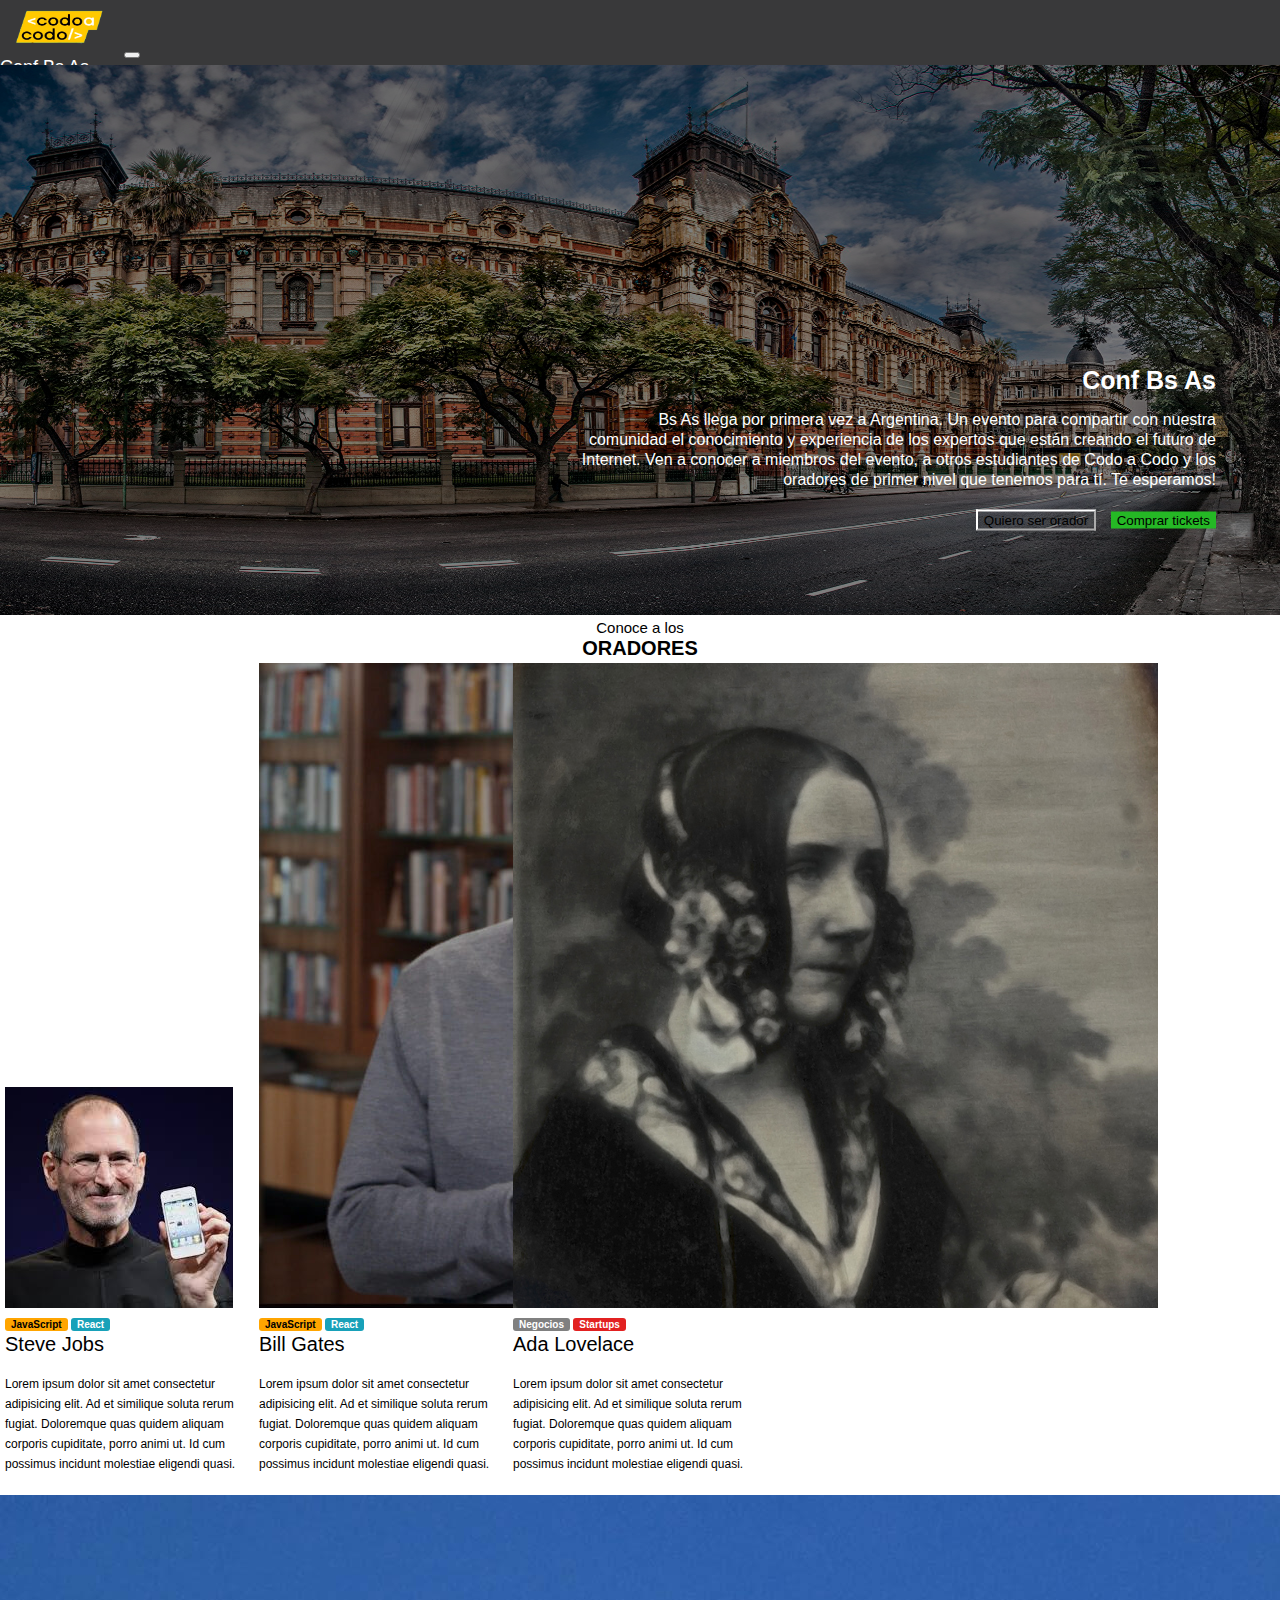
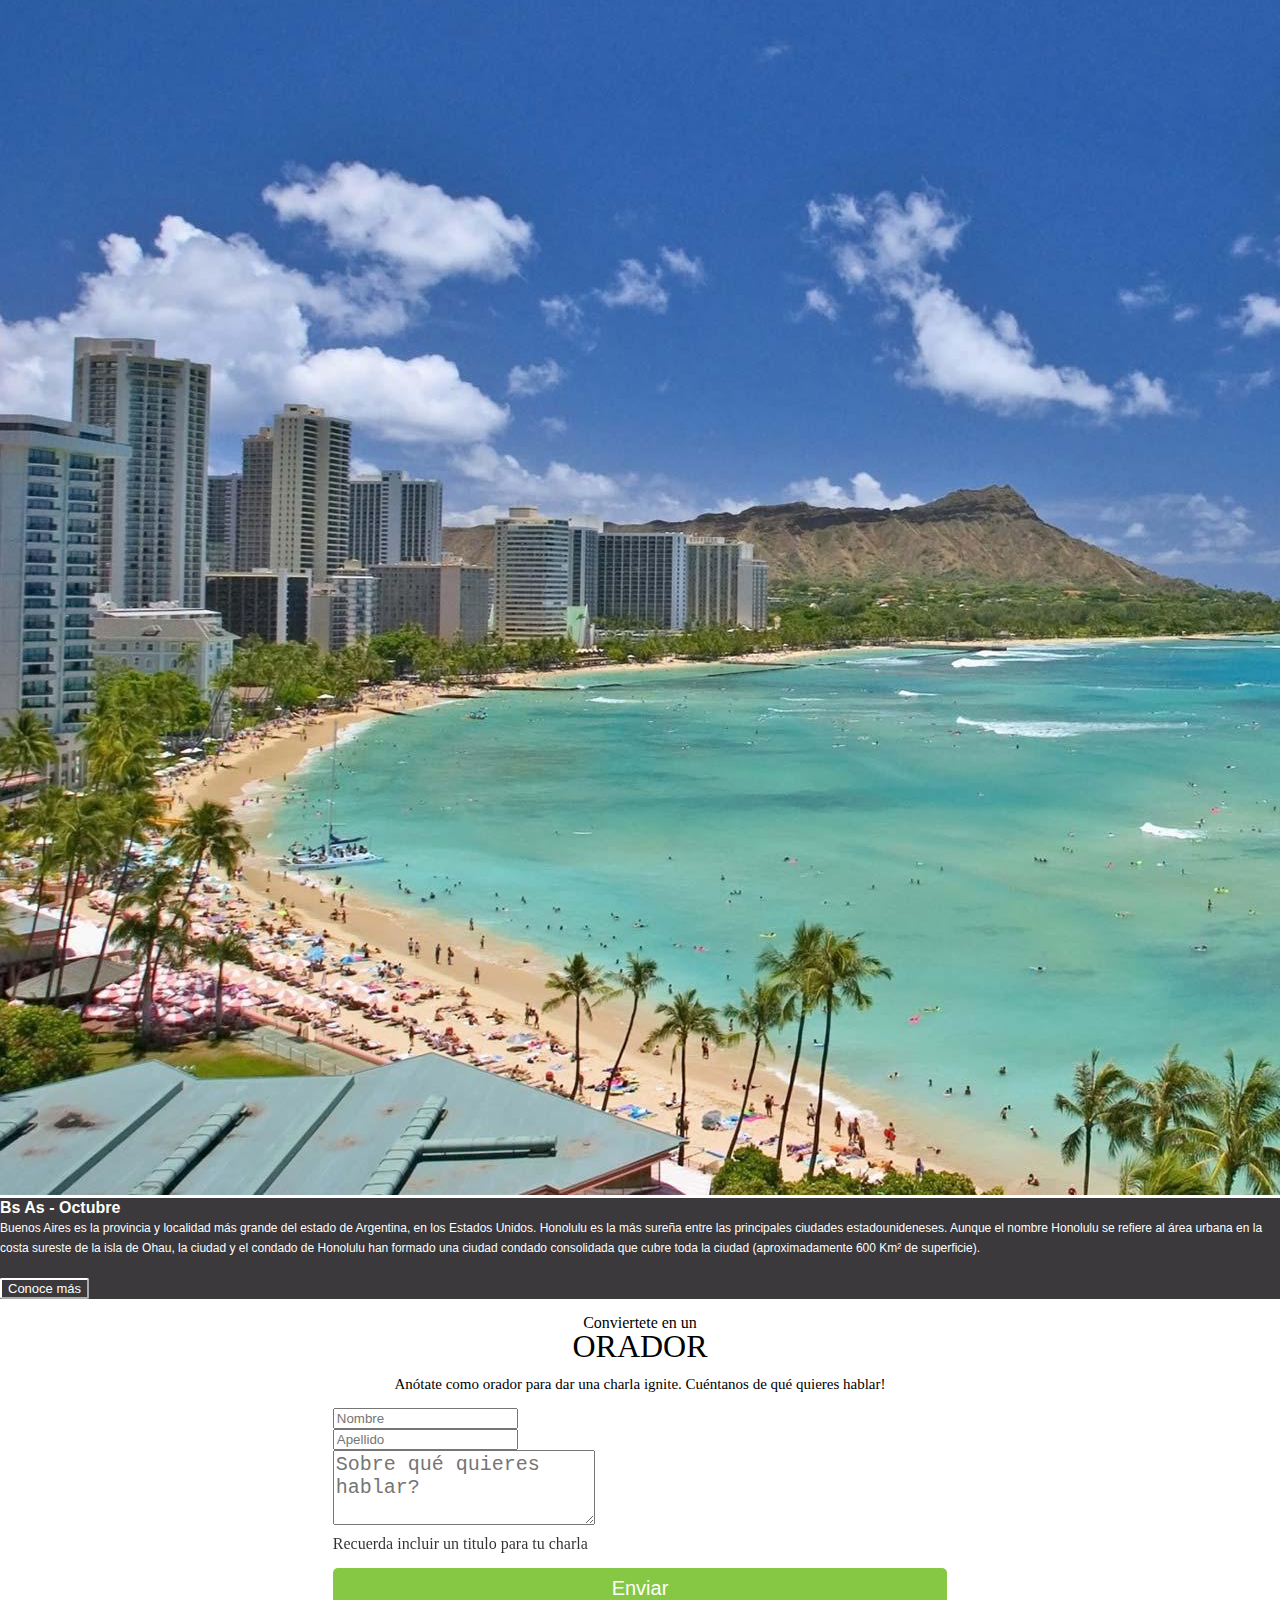
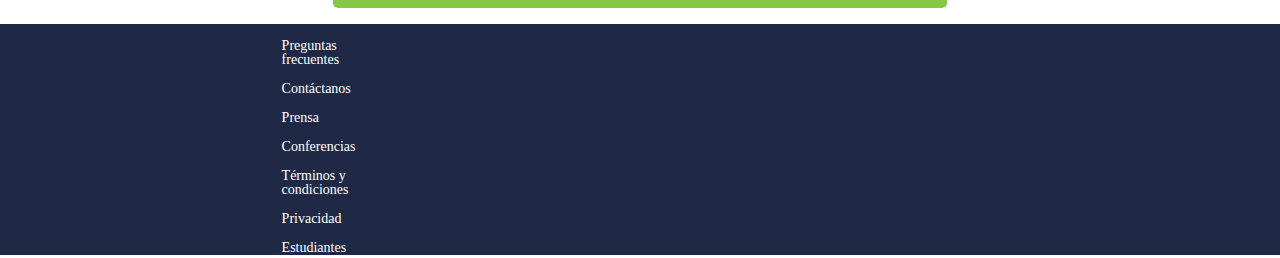
==== index.html @ 850bb603 "Se agregaron los archivos correspondientes" ====
<!DOCTYPE html>
<html>

<head>
  <meta charset='utf-8'>
  <meta http-equiv='X-UA-Compatible' content='IE=edge'>
  <title>Codo a Codo</title>
  <meta name='viewport' content='width=device-width, initial-scale=1'>
  <link href="https://cdn.jsdelivr.net/npm/bootstrap@5.2.1/dist/css/bootstrap.min.css" rel="stylesheet"
    integrity="sha384-iYQeCzEYFbKjA/T2uDLTpkwGzCiq6soy8tYaI1GyVh/UjpbCx/TYkiZhlZB6+fzT" crossorigin="anonymous">
  <link rel="stylesheet" href="reset.css">
  <link rel="stylesheet" href="style.css">
</head>

<body>

  <header>

    <nav class="navbar navbar-expand-lg">
      <div class="container-fluid">
        <a class="navbar-brand" href="#"></a>
        <img src="codoacodo.png" alt="Logo" width="120" height="55" class="d-inline-block align-text-top">
        <button class="navbar-toggler" type="button" data-bs-toggle="collapse" data-bs-target="#navbarText"
          aria-controls="navbarText" aria-expanded="false" aria-label="Toggle navigation">
          <span class="navbar-toggler-icon"></span>
        </button>
        <div class="collapse navbar-collapse" id="navbarText">
          <ul class="navbar-nav me-auto mb-2 mb-lg-0">
            <li class="nav-item nav-titulo">
              <a class="nav-link active" aria-current="page" href="#" style="color:white;">Conf Bs As</a>
            </li>
          </ul>
          <ul class="nav justify-content-end item-izquierdo">
            <li class="nav-item">
              <a class="nav-link active" aria-current="page" href="#" style="color:white ;">La conferencia</a>
            </li>
            <li class="nav-item">
              <a class="nav-link disabled">Los oradores</a>
            </li>
            <li class="nav-item">
              <a class="nav-link disabled">El lugar y la fecha</a>
            </li>
            <li class="nav-item">
              <a class="nav-link disabled">Conviértete en orador</a>
            </li>
            <li class="nav-item">
              <a class="nav-link" href="#" style="color:rgb(54, 166, 61 ) ;">Comprar ticketes</a>
            </li>
          </ul>
        </div>
      </div>
    </nav>
  </header>
  <main>
    <div class="contenedor">
      <img src="ba1.jpg" class="foto" />
      <div class="texto-bsas">
        <div class="titulo" style="font-size: 25px;">Conf Bs As</div><br>
        <p class="centrado">Bs As llega por primera vez a Argentina. Un evento para compartir con
          nuestra comunidad el conocimiento y experiencia de los expertos que
          están creando el futuro de Internet. Ven a conocer a miembros del
          evento, a otros estudiantes de Codo a Codo y los oradores de primer
          nivel que tenemos para tí. Te esperamos!</p>
        <br>
        <div class="card-body buttons">
          <button type="button" class="btn btn-outline-light orador-btn">Quiero ser orador</button>
          <button type="button" class="btn btn-success ticket">Comprar tickets</button>
        </div>
      </div>
    </div>
    <div class="titulo-card">
      <h3>Conoce a los</h3>
      <h1>ORADORES</h1>

    </div>

    <div class="container-fluid text-center">
      <div class="card" id="steve">
        <img src="steve.jpg" class="card-img-top" alt="foto de Steve Jobs">
        <div class="card-body botones">
          <button type="button" class="javascript">JavaScript</button>
          <button type="button" class="react">React</button>
          <h5 class="tituloCard" style="font-size:20px ;">Steve Jobs</h5>
          <br>
          <p class="card-text">Lorem ipsum dolor sit amet consectetur adipisicing elit. Ad et similique soluta rerum
            fugiat. Doloremque quas quidem aliquam corporis cupiditate, porro animi ut. Id cum possimus incidunt
            molestiae eligendi quasi.</p>
        </div>
      </div>

      <div class="card" id="bill">
        <img src="bill.jpg" class="card-img-top" alt="foto de Bill Gates">
        <div class="card-body botones">
          <button type="button" class="javascript">JavaScript</button>
          <button type="button" class="react">React</button>
          <h5 class="tituloCard" style="font-size:20px ;">Bill Gates</h5>
          <br>
          <p class="card-text">Lorem ipsum dolor sit amet consectetur adipisicing elit. Ad et similique soluta rerum
            fugiat. Doloremque quas quidem aliquam corporis cupiditate, porro animi ut. Id cum possimus incidunt
            molestiae eligendi quasi.</p>
        </div>
      </div>

      <div class="card" id="ada">
        <img src="ada.jpeg" class="card-img-top" alt="foto de Ada">
        <div class="card-body botones">
          <button type="button" class="negocios">Negocios</button>
          <button type="button" class="startups">Startups</button>
          <h5 class="tituloCard" style="font-size:20px ;">Ada Lovelace</h5>
          <br>
          <p class="card-text">Lorem ipsum dolor sit amet consectetur adipisicing elit. Ad et similique soluta rerum
            fugiat. Doloremque quas quidem aliquam corporis cupiditate, porro animi ut. Id cum possimus incidunt
            molestiae eligendi quasi.</p>
        </div>
      </div>
    </div>
    <br>

    <div class="card mb-6" style="width: 100%;">
      <div class="row g-0">
        <div class="col-md-6">
          <img src="honolulu.jpg" class="img-fluid" alt="Foto de honolulu">
        </div>
        <div class="col-md-6" style="background:rgb(59, 57, 60);">
          <div class="card-body body-card">
            <h5 class="card-title titulo">Bs As - Octubre</h5>
            <p class="card-text cuerpo">Buenos Aires es la provincia y localidad más grande del estado de Argentina, en
              los Estados Unidos. Honolulu es la más sureña entre las principales ciudades estadounideneses. Aunque el
              nombre Honolulu se refiere al área urbana en la costa sureste de la isla de Ohau, la ciudad y el condado
              de Honolulu han formado una ciudad condado consolidada que cubre toda la ciudad (aproximadamente 600 Km²
              de superficie).</p>
            <br>
            <button type="button" class="boton-card">Conoce más</button>
          </div>
        </div>
      </div>
    </div>
    <br>
    <div class="titulo-formulario">
      <p class="texto">Conviertete en un</p>
      <p class="orador">ORADOR</p>
      <br>
      <p class="texto-orador">Anótate como orador para dar una charla ignite. Cuéntanos de qué quieres hablar!</p>
    </div>
    <br>
    <div class="formulario ">
      <div class="row g-2">
        <div class="col">
          <input type="text" class="form-control" placeholder="Nombre" aria-label="Nombre">
        </div>
        <div class="col">
          <input type="text" class="form-control" placeholder="Apellido" aria-label="Apellido">
        </div>
        <textarea class="form-control" id="exampleFormControlTextarea1" rows="3" placeholder="Sobre qué quieres hablar?"
          style="font-size: 20px;"></textarea>
      </div>
      <p class="recordar">Recuerda incluir un titulo para tu charla</p>
      <br>
      <button class="enviar" type="button">Enviar</button>
    </div>
    </div>
  </main>
  <br>
  <footer>

    <div class="container pie-pagina">

      <ul class="nav col-md-12 ">
        <li class="nav-item link"><a href="#">Preguntas<br>frecuentes</a></li>
        <li class="nav-item link"><a href="#">Contáctanos</a></li>
        <li class="nav-item link"><a href="#">Prensa</a></li>
        <li class="nav-item link"><a href="#">Conferencias</a></li>
        <li class="nav-item link"><a href="#">Términos y<br>condiciones</a></li>
        <li class="nav-item link"><a href="#">Privacidad</a></li>
        <li class="nav-item link"><a href="#">Estudiantes</a></li>
      </ul>
    </div>
  </footer>


</body>

</html>
---- style.css ----
header{
    height: 65px;
    background-color: rgb(57, 57, 58);
    font-family: Arial, Helvetica, sans-serif;
}

.nav-titulo{
    font-size: 18px;
}

.item-izquierdo{
    font-size: 14px;
}
 
.foto{
    filter: brightness(50%);
  /* object-fit: cover;*/
   width: 100%;
   height: 550px;
}

.texto-bsas{
    position: absolute;
    top: 50%;
    left: 70%;
    transform: translate(-50%, -50%);
    color: white;
    text-align: right;
    width: 50%;
    font-family:Verdana, Geneva, Tahoma, sans-serif;
    line-height:20px;
}

.buttons{
    border-radius: 5px;
    color: white;
}

.orador-btn{
    background-color:transparent;
    border-color: white;
    margin-right: 10px;
}

.ticket{
    background-color: rgb(37, 184, 37);
    border: none;

}


.titulo-card{
    text-align: center;
    font-family: Verdana, Geneva, Tahoma, sans-serif;
    line-height:20px;

}

h3{
   font-size: 15px;
}

h1{
font-size: 20px;
font-weight: bold;

}

#steve{
    width: 15rem;
    display: inline-block;
    align-items: center;
    justify-content: center;
    margin: 5px;
    font-family: Verdana, Geneva, Tahoma, sans-serif;
    line-height:20px;
    font-size: 12px;
}

#bill{
    width: 15rem;
    display: inline-block;
    align-items: center;
    justify-content: center;
    margin: 5px;
    font-family: Verdana, Geneva, Tahoma, sans-serif;
    line-height:20px;
    font-size: 12px;
}

#ada{
    width: 15rem;
    display: inline-block;
    align-items: center;
    justify-content: center;
    margin: 5px;
    font-family: Verdana, Geneva, Tahoma, sans-serif;
    line-height:20px;
    font-size: 12px;
}

.botones{
text-align: left;

}
.javascript{
    background:orange;
    border-radius: 3px;
    border: none;
    font-weight: bolder;
    font-size: 10px;
}

.react{
    background: #18A1B9;
    border-radius:3px ;
    border: none;
    color: white;
    font-size: 10px;
    font-weight: bolder;
}

.negocios{
    background: gray;
    border-radius:3px ;
    border: none;
    color: white;
    font-size: 10px;
    font-weight: bolder;
}

.startups{
    background: rgb(226, 33, 33);
    border-radius:3px ;
    border: none;
    color: white;
    font-size: 10px;
    font-weight: bolder;


}

.body-card{
    font-family: sans-serif;
    line-height: 20px;
}



.titulo{
    font-weight: bold;
    color: white;
    font-size: 16px;
    font-family: sans-serif;
}

.cuerpo{
    color: white;
    font-size: 12px;
    text-align: left;
}

.boton-card{
    background-color:transparent;
    border-radius: 2px;
    border-color: white;
    font-size: 13px;
    color: white;
}

.texto{
    text-align: center;
    font-family:verdana;
    font-size: 16px;

}

.orador{
    text-align: center;
    font-family:verdana;
    font-size: 32px;
    line-height: 30px;
}

.texto-orador{
    font-size: 15px;
    text-align: center;
}

.formulario{
    flex-direction: column;
    display: flex;
    margin: 0 auto;
    width: 48%;
}

.recordar{
    margin-top: 8px;
    opacity: 0.8;
}

.enviar{
    background-color: rgb(134, 200, 68);
    font-size: 20px;
    color: white;
    height: 40px;
    border: none;
    border-radius: 5px;
    
}

footer{
    background-color:#1F2845;
    display: flex;
    margin: 0 auto;
    width: auto;
}

.pie-pagina{
    display: inline-block;
    width: 90%;
    font-size: 14px;
    margin-left: 22%;
    height: auto;
}

.link{
    margin-top: 15px;
    margin-right: 50px;
}

a{
    text-decoration: none;
    color:white;
}
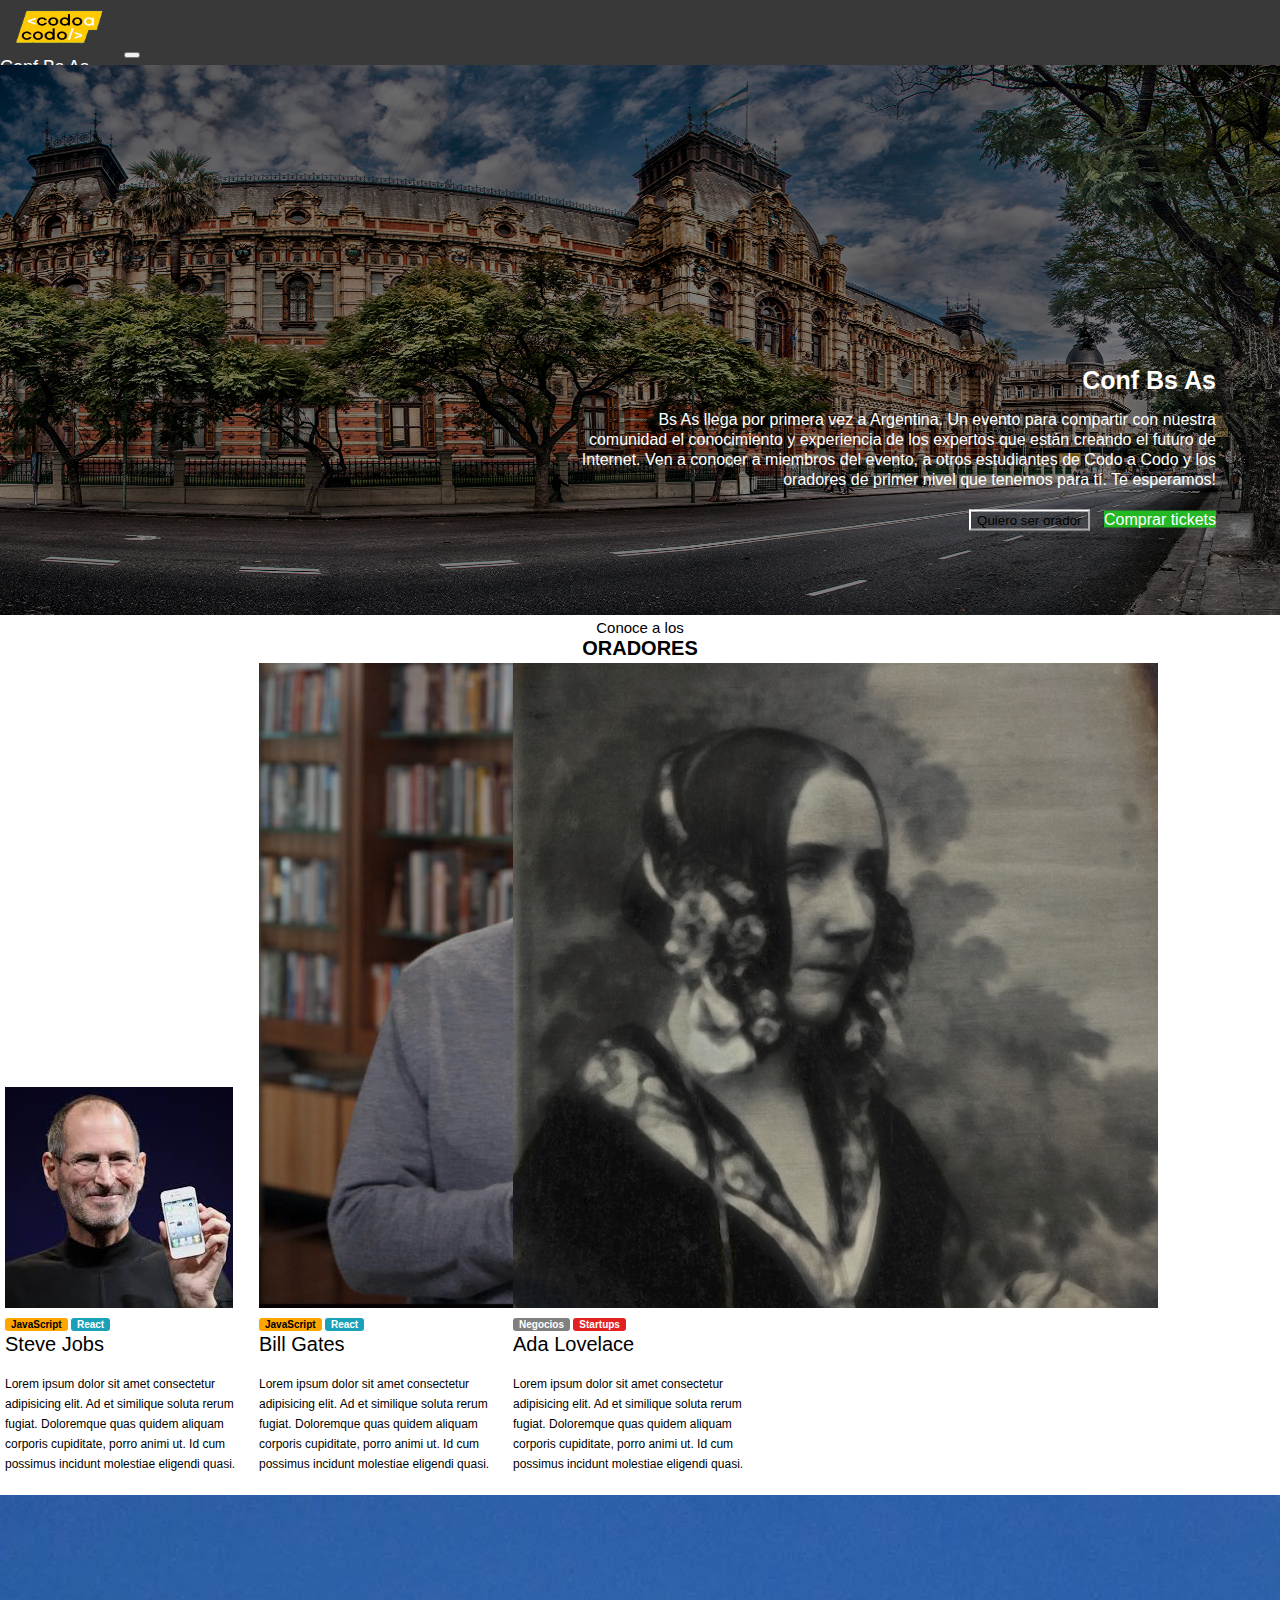
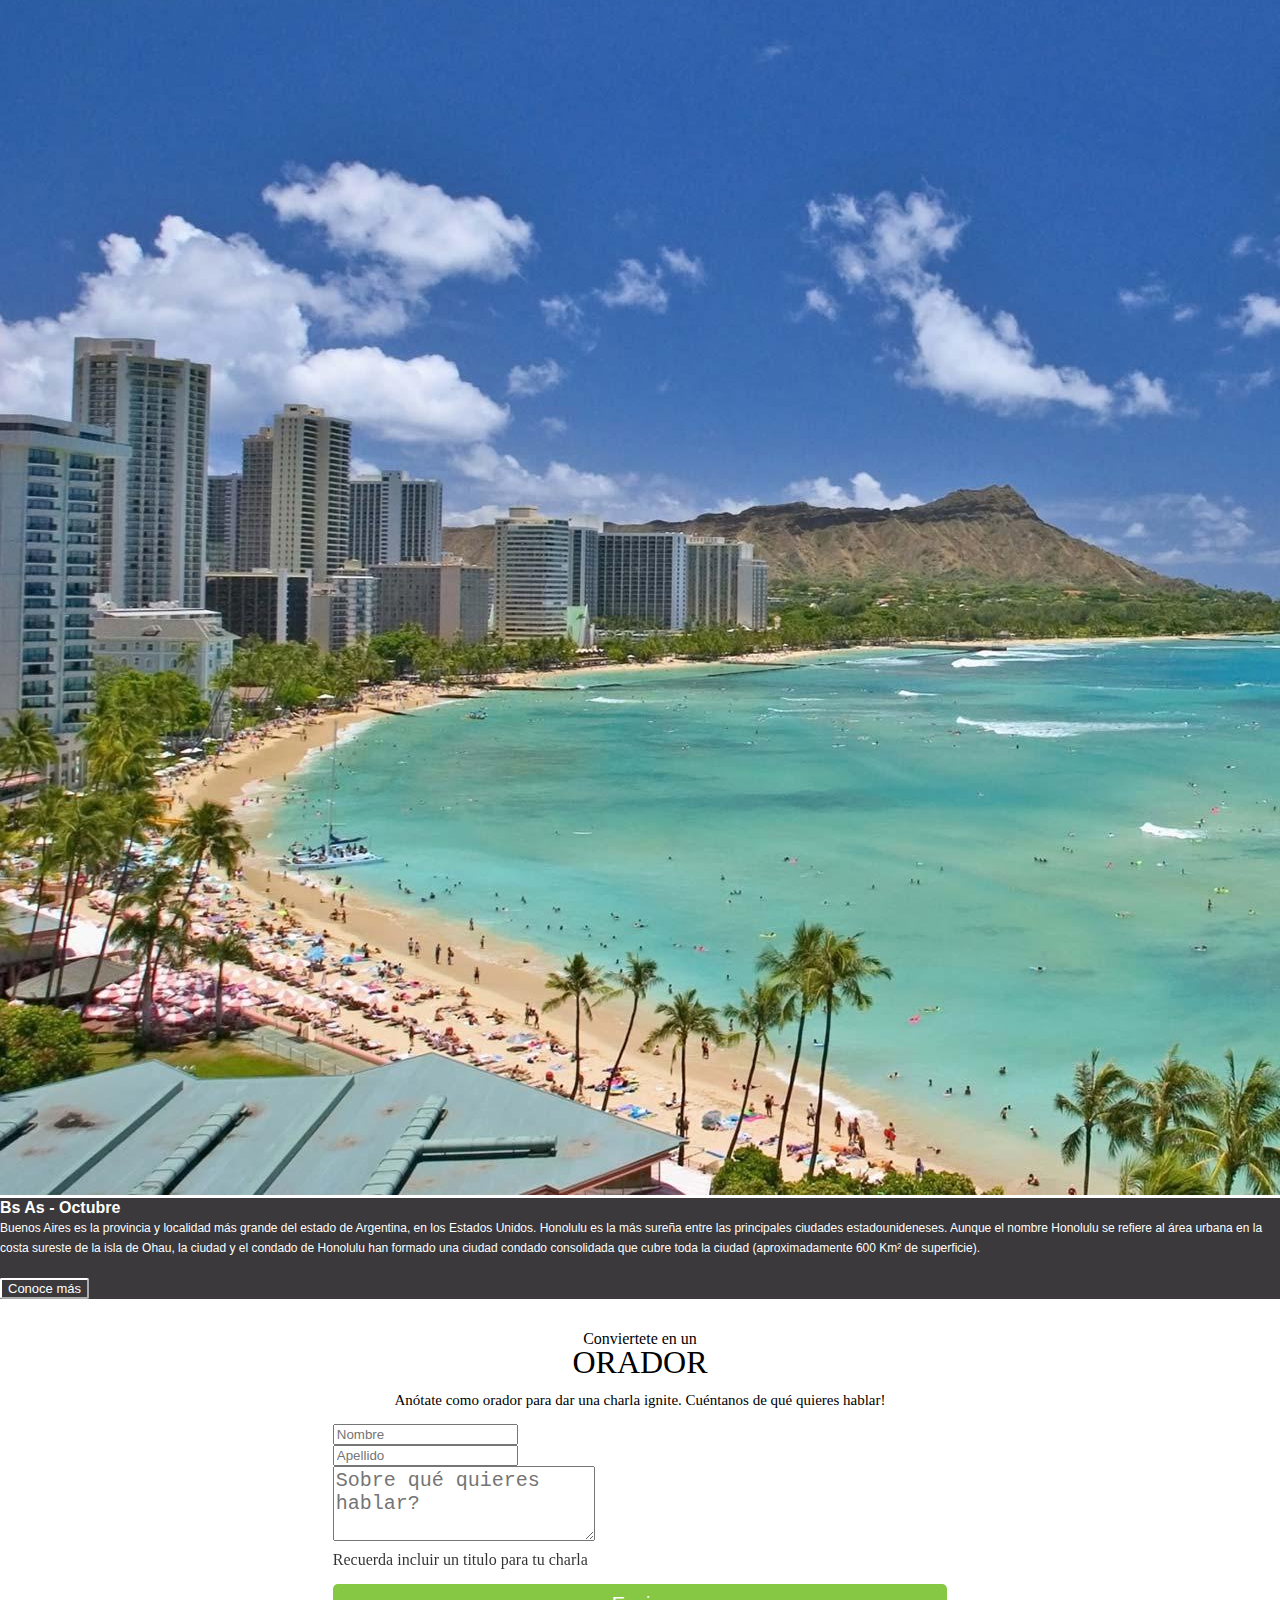
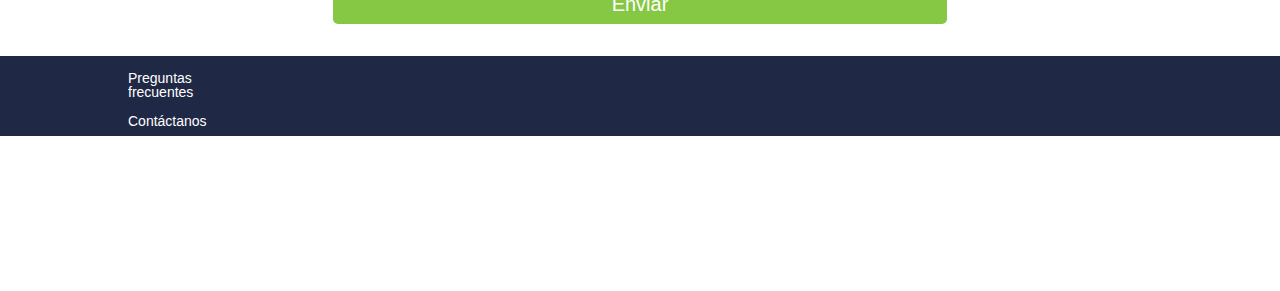
==== commit b2183d20: "Se agrego la pagina de venta de tickets" ====
--- a/index.html
+++ b/index.html
@@ -27,12 +27,12 @@
         <div class="collapse navbar-collapse" id="navbarText">
           <ul class="navbar-nav me-auto mb-2 mb-lg-0">
             <li class="nav-item nav-titulo">
-              <a class="nav-link active" aria-current="page" href="#" style="color:white;">Conf Bs As</a>
+              <a class="nav-link active" aria-current="page" href="index.html" style="color:white;">Conf Bs As</a>
             </li>
           </ul>
           <ul class="nav justify-content-end item-izquierdo">
             <li class="nav-item">
-              <a class="nav-link active" aria-current="page" href="#" style="color:white ;">La conferencia</a>
+              <a class="nav-link active" aria-current="page" href="index.html" style="color:white ;">La conferencia</a>
             </li>
             <li class="nav-item">
               <a class="nav-link disabled">Los oradores</a>
@@ -44,7 +44,7 @@
               <a class="nav-link disabled">Conviértete en orador</a>
             </li>
             <li class="nav-item">
-              <a class="nav-link" href="#" style="color:rgb(54, 166, 61 ) ;">Comprar ticketes</a>
+              <a class="nav-link" href="venta.html" style="color:rgb(54, 166, 61 ) ;">Comprar ticketes</a>
             </li>
           </ul>
         </div>
@@ -64,7 +64,7 @@
         <br>
         <div class="card-body buttons">
           <button type="button" class="btn btn-outline-light orador-btn">Quiero ser orador</button>
-          <button type="button" class="btn btn-success ticket">Comprar tickets</button>
+          <a href="venta.html" class="btn btn-success ticket">Comprar tickets</a>
         </div>
       </div>
     </div>
@@ -136,6 +136,8 @@
       </div>
     </div>
     <br>
+    
+    <br>
     <div class="titulo-formulario">
       <p class="texto">Conviertete en un</p>
       <p class="orador">ORADOR</p>
@@ -161,6 +163,8 @@
     </div>
   </main>
   <br>
+  
+  <br>
   <footer>
 
     <div class="container pie-pagina">
@@ -180,4 +184,4 @@
 
 </body>
 
-</html>+</html>
--- a/style.css
+++ b/style.css
@@ -214,14 +214,15 @@
     display: flex;
     margin: 0 auto;
     width: auto;
+    font-family: Arial, Helvetica, sans-serif;
 }
 
 .pie-pagina{
     display: inline-block;
-    width: 90%;
+    width: 80%;
     font-size: 14px;
-    margin-left: 22%;
-    height: auto;
+    margin-left: 10%;
+    height: 80px;
 }
 
 .link{
@@ -232,4 +233,106 @@
 a{
     text-decoration: none;
     color:white;
-}+}
+
+.valorTitulo {
+    font-family:'Lucida Sans', 'Lucida Sans Regular', 'Lucida Grande', 'Lucida Sans Unicode', Geneva, Verdana, sans-serif;
+    font-size: 28px;
+    font-weight: bold;
+}
+
+#estudiante{
+    width: 13rem;
+    display: inline-block;
+    align-items: center;
+    justify-content: center;
+    margin-top: 10px;
+    font-family: Arial, Helvetica, sans-serif;
+    line-height:30px;
+    font-size: 18px;
+    padding: 25px;
+    border-radius: 1px;
+    border-color: blue;
+    border-width: 2px;
+}
+
+.nombre {
+    font-size: 20px;
+    font-weight: bold;
+    
+}
+
+.descripcion {
+  font-size: 15px;
+  line-height:30px;
+}
+
+.porcentaje {
+    font-size: 18px;
+    font-weight: bolder;
+    line-height:30px;
+}
+
+.text-muted {
+    font-size: 13px;
+}
+
+#trainee {
+    width: 13rem;
+    display: inline-block;
+    align-items: center;
+    justify-content: center;
+    margin-top: 10px;
+    font-family: Arial, Helvetica, sans-serif;
+    line-height:30px;
+    font-size: 15px;
+    padding: 25px;
+    border-radius: 1px;
+    border-color: rgb(128, 176, 230);
+    border-width: 2px;
+}
+
+#junior {
+    width: 13rem;
+    display: inline-block;
+    align-items: center;
+    justify-content: center;
+    margin-top: 10px;
+    font-family: Arial, Helvetica, sans-serif;
+    line-height:30px;
+    font-size: 15px;
+    padding: 25px;
+    border-radius: 1px;
+    border-color: orange;
+    border-width: 2px;
+}
+
+
+
+#emailInput{
+    margin-top: 10px; 
+}
+
+#cant {
+   margin-top: 10px;
+}
+
+#cat {
+    margin-top: 10px;
+}
+
+#cantTotal{
+    margin-top: 20px;
+}
+#borr{
+    margin-top: 20px;
+    background-color: rgb(134, 200, 68);
+    width: 98%;
+    border: none;
+}
+#calcular{
+    margin-top: 20px;
+    background-color: rgb(134, 200, 68);
+    width: 98%;
+    border: none;
+}
